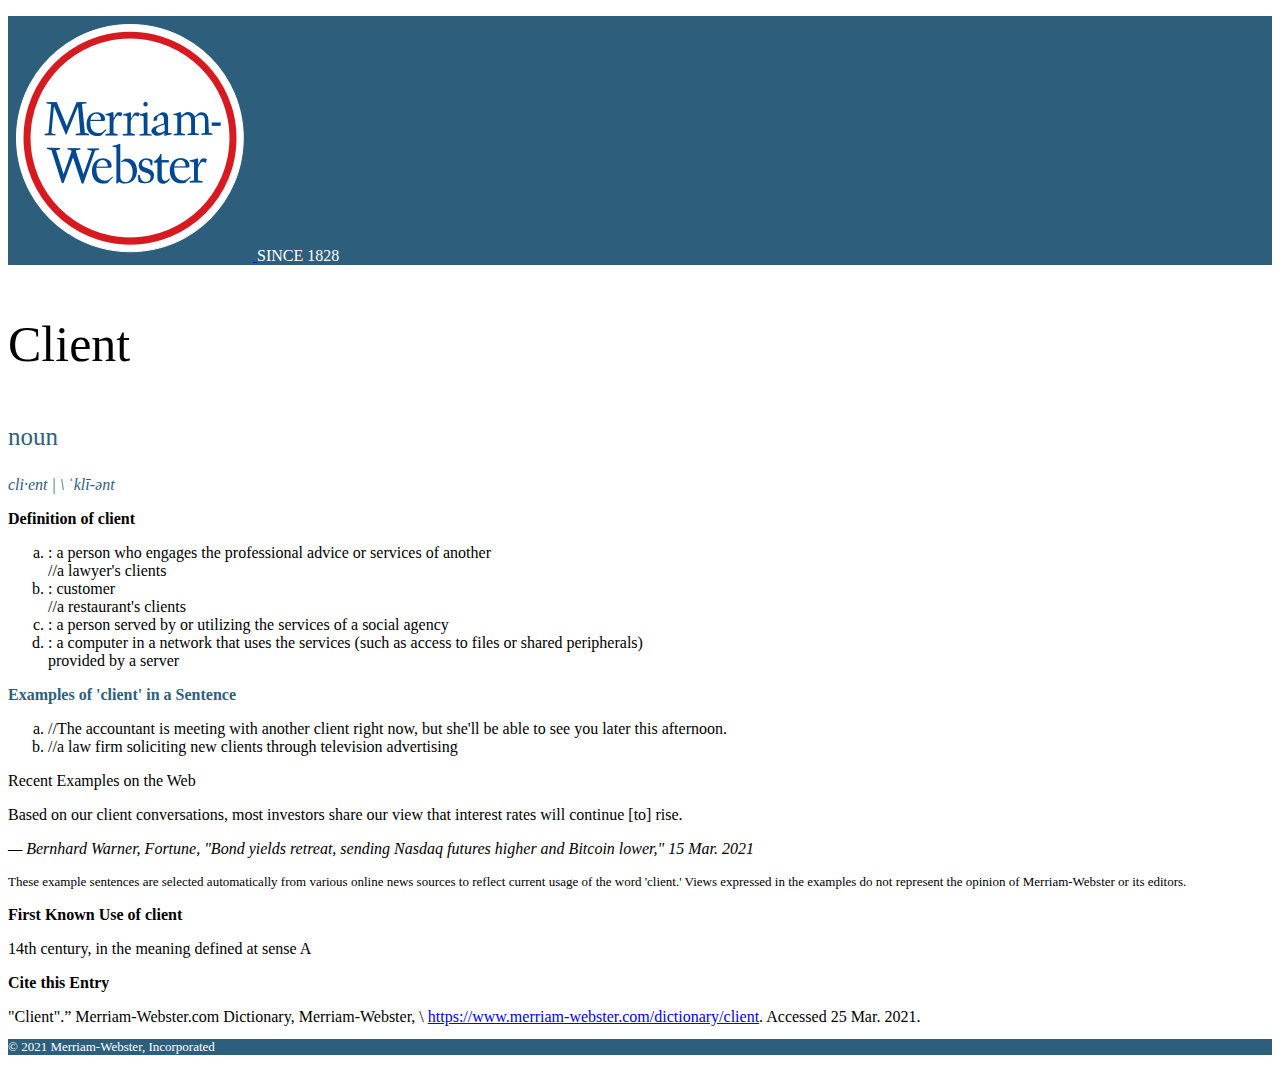
==== client.html @ 71d2dc4e "made all 3 pages and clickable logos" ====
<!DOCTYPE html>
<html>
    <head>
        <link rel="stylesheet" type="text/css" href="style.css">
    </head>
    
    <body>
      <div class="logo">
        <p>
          <a href="index.html">
            <img src="mw-logo.png">
          </a>
          SINCE 1828
        </p>
      </div>

      <p class="word">Client</p>

      <p class="wordtype">noun</p>
      <p class="pronunciation">cli·​ent | \ ˈklī-ənt</p>

      <p class="definition">Definition of client</p>
      <ol type="a">
        <li>: a person who engages the professional advice or services of another</li>
        //a lawyer&#39;s clients
        <li>: customer</li>
        //a restaurant&#39;s clients
        <li>: a person served by or utilizing the services of a social agency</li>
        <li>: a computer in a network that uses the services (such as access to files or shared peripherals)</li>
        provided by a server
      </ol>

      <p class="sentence">Examples of 'client' in a Sentence</p>
      <ol type="a">
        <li>//The accountant is meeting with another client right now, but she&#39;ll be able to see you later this afternoon.</li>
        <li>//a law firm soliciting new clients through television advertising</li>
      </ol>
      <p>Recent Examples on the Web</p>
      <p>
        Based on our client conversations, most investors share our view that interest rates will
        continue [to] rise.
      </p>
      <p class="footnote"> — Bernhard Warner, Fortune, &quot;Bond yields retreat, sending Nasdaq futures higher and Bitcoin lower,&quot; 15 Mar. 2021</p>
      <p class="disclaimer">These example sentences are selected automatically from various online news sources to reflect current usage of the word 'client.' Views expressed in the examples do not represent the opinion of Merriam-Webster or its editors.</p>

      <p class="first-use">First Known Use of client</p>
      14th century, in the meaning defined at sense A

      <p class="cite">Cite this Entry</p>
      "Client".” Merriam-Webster.com Dictionary, Merriam-Webster, \
      <a href="https://www.merriam-webster.com/dictionary/client" >https://www.merriam-webster.com/dictionary/client</a>. Accessed 25 Mar. 2021.

      <p class="footer">&copy; 2021 Merriam-Webster, Incorporated</p>
	    
	    
    </body>
</html>
---- style.css ----
.logo{
  color:white;
  background-color: #2D5F7C;
}
.word{
  font-size:50px;
  font-family: 'Times New Roman', Times, serif;
}
.wordtype{
  color: #2D5F7C;
  font-size:25px;
}
.pronunciation{
  font-style: italic;
  color: #2D5F7C;
}
.definition{
  font-weight: bold
}
.sentence{
  font-weight: bold;
  color: #2D5F7C;
}
.footnote{
  font-style: italic;
}
.disclaimer{
  font-size: small;
}
.first-use{
  font-weight: bold;
}
.cite{
  font-weight: bold;
}
.footer{
  font-size: small;
  color:white;
  background-color: #2D5F7C;
}
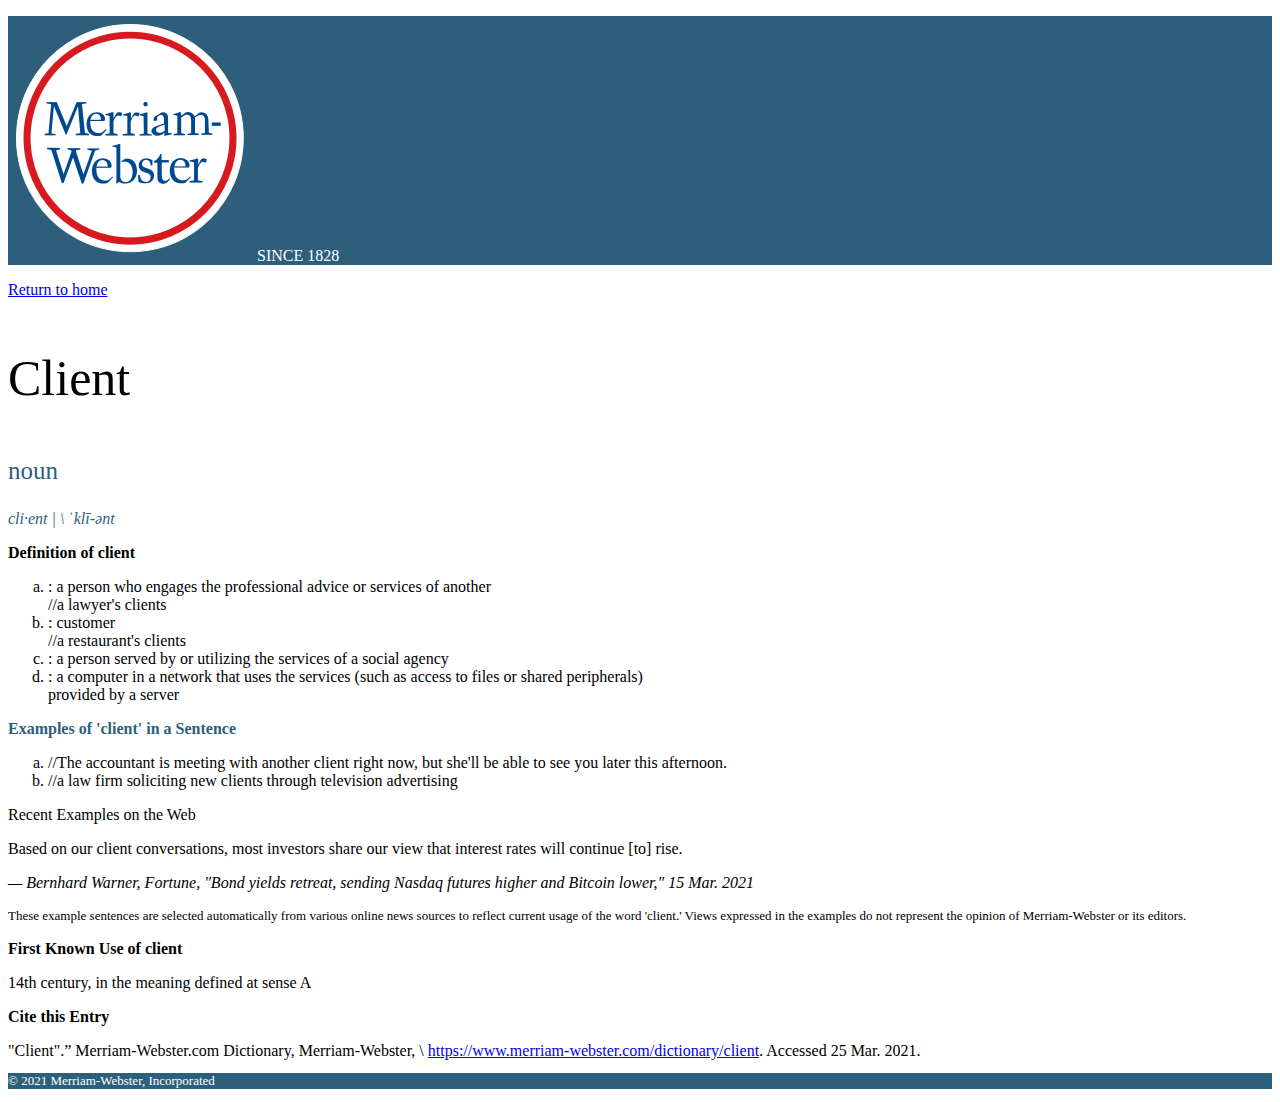
==== commit 413b6332: "Did as requested, added normalish home link" ====
--- a/client.html
+++ b/client.html
@@ -7,12 +7,11 @@
     <body>
       <div class="logo">
         <p>
-          <a href="index.html">
             <img src="mw-logo.png">
-          </a>
           SINCE 1828
         </p>
       </div>
+      <a href="index.html">Return to home </a>
 
       <p class="word">Client</p>
 
